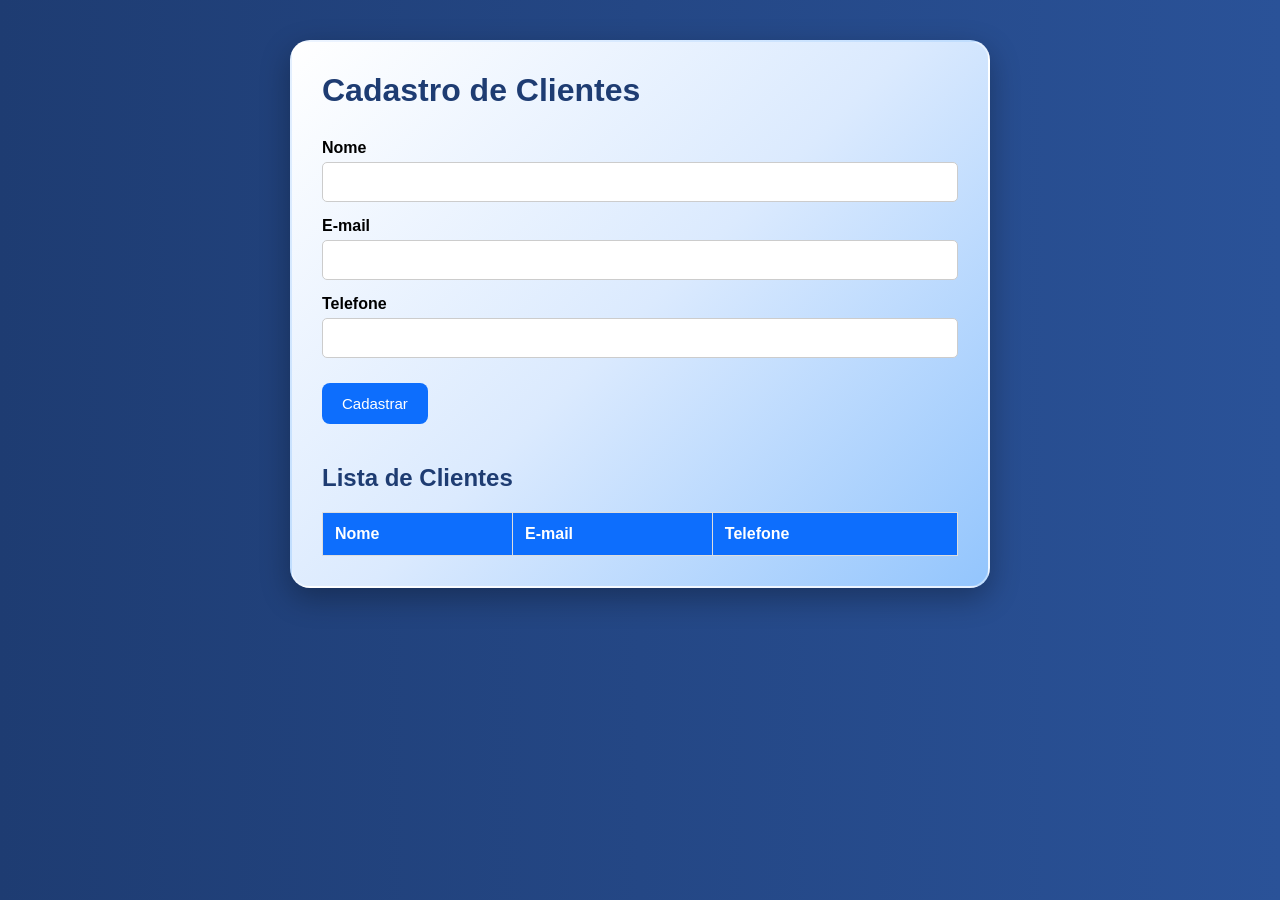
==== cadastro.html @ 735aa099 "Cadastro de clientes e pagina incial" ====
<!DOCTYPE html>
<html lang="pt-br">
<head>
    <meta charset="UTF-8">
    <meta name="viewport" content="width=device-width, initial-scale=1.0">
    <title>Cadastro de Clientes</title>

    <link rel="stylesheet" href="style.css">
</head>

<body>

    <div class="container">

        <h1>Cadastro de Clientes</h1>

        <div class="form-group">
            <label>Nome</label>
            <input type="text" id="nome">
        </div>

        <div class="form-group">
            <label>E-mail</label>
            <input type="email" id="email">
        </div>

        <div class="form-group">
            <label>Telefone</label>
            <input type="text" id="telefone">
        </div>

        <button onclick="cadastrarCliente()">Cadastrar</button>

        <h2>Lista de Clientes</h2>

        <table>

            <thead>
                <tr>
                    <th>Nome</th>
                    <th>E-mail</th>
                    <th>Telefone</th>
                </tr>
            </thead>

            <tbody id="tabelaClientes"></tbody>

        </table>

    </div>

    <script src="script.js"></script>

</body>
</html>
---- style.css ----
*{
    margin: 0;
    padding: 0;
    box-sizing: border-box;
    font-family: Arial, Helvetica, sans-serif;
}

body{
    background: linear-gradient(to right, #1e3c72, #2a5298);
    padding: 40px;
}

.container{
    width: 700px;
    margin: auto;
    background: linear-gradient(135deg, #ffffff, #dbeafe, #93c5fd);
    padding: 30px;
    border-radius: 20px;
    box-shadow: 0 10px 30px rgba(0,0,0,0.3);
    border: 2px solid rgba(255,255,255,0.4);
}

h1{
    margin-bottom: 30px;
    color: #1e3c72;
}

.form-group{
    margin-bottom: 15px;
}

label{
    display: block;
    margin-bottom: 5px;
    font-weight: bold;
}

input{
    width: 100%;
    padding: 10px;
    border: 1px solid #ccc;
    border-radius: 5px;
    font-size: 16px;
}

button{
    margin-top: 10px;
    padding: 12px 20px;
    background-color: #0d6efd;
    color: white;
    border: none;
    border-radius: 8px;
    cursor: pointer;
    font-size: 15px;
    transition: 0.3s;
}

button:hover{
    background-color: #0b5ed7;
    transform: scale(1.03);
}

h2{
    margin-top: 40px;
    margin-bottom: 20px;
    color: #1e3c72;
}

table{
    width: 100%;
    border-collapse: collapse;
}

thead{
    background-color: #0d6efd;
    color: white;
}

th, td{
    padding: 12px;
    text-align: left;
    border: 1px solid #ddd;
}

tbody tr:nth-child(even){
    background-color: #f2f2f2;
}

.home-container{
    width: 600px;
    margin: 120px auto;
    text-align: center;
    background: linear-gradient(135deg, #ffffff, #dbeafe, #93c5fd);
    padding: 50px;
    border-radius: 20px;
    box-shadow: 0 10px 30px rgba(0,0,0,0.3);
}

.home-container h1{
    font-size: 40px;
    margin-bottom: 20px;
    color: #1e3c72;
}

.home-container p{
    font-size: 18px;
    margin-bottom: 30px;
    color: #333;
}

.home-container button{
    padding: 15px 30px;
    font-size: 18px;
}
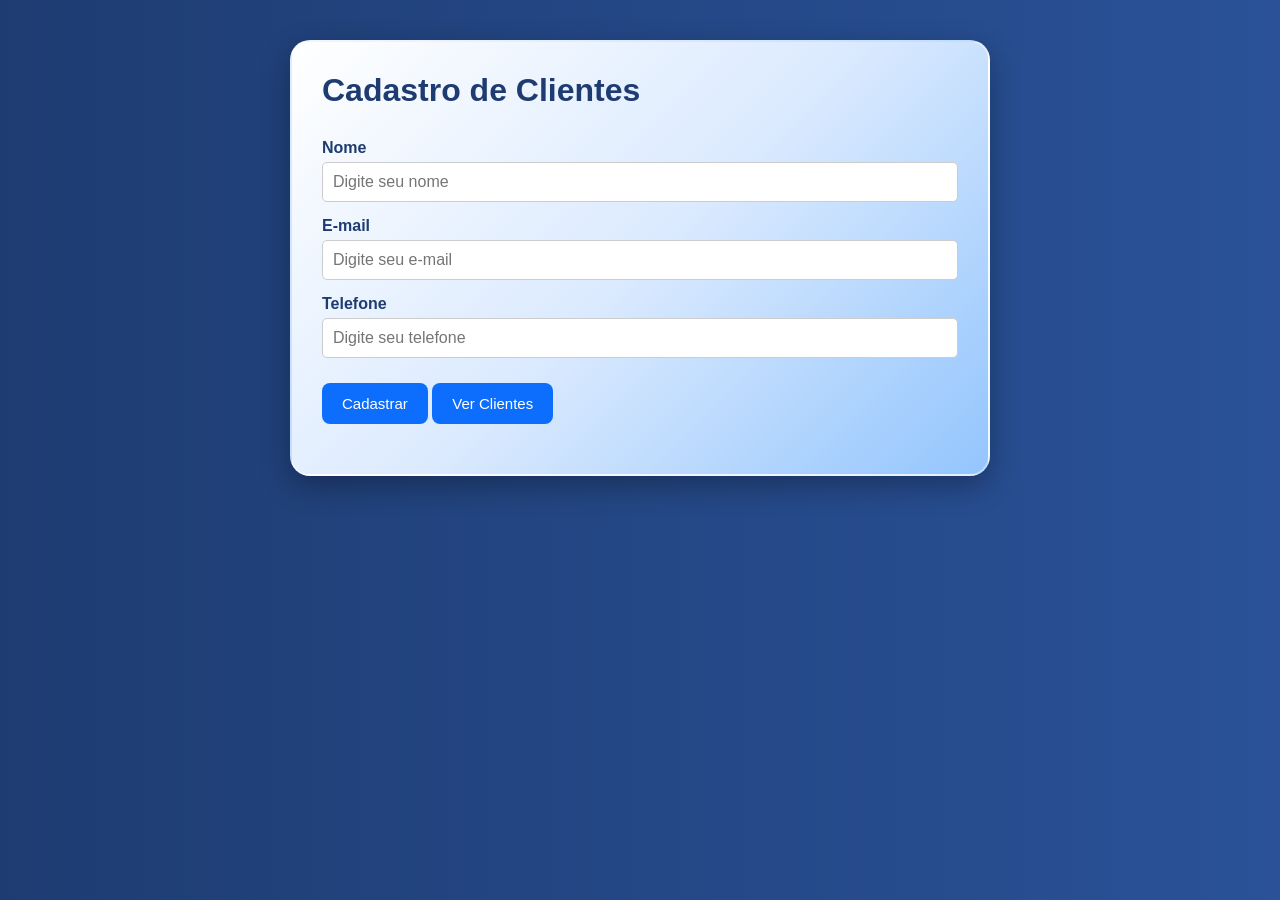
==== commit ac8e75e7: "Cadastro de clientes comcluido" ====
--- a/cadastro.html
+++ b/cadastro.html
@@ -1,5 +1,6 @@
 <!DOCTYPE html>
 <html lang="pt-br">
+
 <head>
     <meta charset="UTF-8">
     <meta name="viewport" content="width=device-width, initial-scale=1.0">
@@ -16,36 +17,33 @@
 
         <div class="form-group">
             <label>Nome</label>
-            <input type="text" id="nome">
+            <input type="text" id="nome" placeholder="Digite seu nome">
+            <small id="erroNome" class="erro"></small>
         </div>
 
         <div class="form-group">
             <label>E-mail</label>
-            <input type="email" id="email">
+            <input type="email" id="email" placeholder="Digite seu e-mail">
+            <small id="erroEmail" class="erro"></small>
         </div>
 
         <div class="form-group">
             <label>Telefone</label>
-            <input type="text" id="telefone">
+            <input type="text" id="telefone" placeholder="Digite seu telefone">
+            <small id="erroTelefone" class="erro"></small>
         </div>
 
-        <button onclick="cadastrarCliente()">Cadastrar</button>
+        <button onclick="cadastrarCliente()">
+            Cadastrar
+        </button>
+        
 
-        <h2>Lista de Clientes</h2>
-
-        <table>
-
-            <thead>
-                <tr>
-                    <th>Nome</th>
-                    <th>E-mail</th>
-                    <th>Telefone</th>
-                </tr>
-            </thead>
-
-            <tbody id="tabelaClientes"></tbody>
-
-        </table>
+        <a href="clientes.html">
+            <button type="button">
+                Ver Clientes
+            </button>
+        </a>
+    <p id="mensagem"></p>
 
     </div>
 
--- a/style.css
+++ b/style.css
@@ -9,6 +9,8 @@
     background: linear-gradient(to right, #1e3c72, #2a5298);
     padding: 40px;
 }
+
+/* Página de cadastro */
 
 .container{
     width: 700px;
@@ -33,6 +35,7 @@
     display: block;
     margin-bottom: 5px;
     font-weight: bold;
+    color: #1e3c72;
 }
 
 input{
@@ -86,6 +89,8 @@
     background-color: #f2f2f2;
 }
 
+/* Página inicial */
+
 .home-container{
     width: 600px;
     margin: 120px auto;
@@ -94,6 +99,7 @@
     padding: 50px;
     border-radius: 20px;
     box-shadow: 0 10px 30px rgba(0,0,0,0.3);
+    border: 2px solid rgba(255,255,255,0.4);
 }
 
 .home-container h1{
@@ -111,4 +117,104 @@
 .home-container button{
     padding: 15px 30px;
     font-size: 18px;
+}  
+
+/*Área dos cards*/
+/* Área dos cards */
+
+#listaClientes{
+    margin-top: 30px;
+
+    display: grid;
+
+    grid-template-columns: repeat(auto-fit, minmax(250px, 1fr));
+
+    gap: 20px;
+}
+
+/* Card */
+
+.card{
+    background: white;
+
+    padding: 20px;
+
+    border-radius: 10px;
+
+    border: 1px solid #e5e5e5;
+
+    box-shadow: 0 2px 8px rgba(0,0,0,0.08);
+
+    transition: 0.2s;
+}
+
+.card:hover{
+    transform: translateY(-3px);
+}
+
+/* Nome */
+
+.card h3{
+    color: #2563eb;
+
+    margin-bottom: 15px;
+
+    font-size: 24px;
+}
+
+/* Textos */
+
+.card p{
+    margin-bottom: 10px;
+
+    color: #333;
+
+    font-size: 15px;
+
+    line-height: 1.4;
+}
+
+/* Botão excluir */
+
+.btn-excluir{
+    margin-top: 10px;
+
+    padding: 8px 14px;
+
+    background-color: #4f46e5;
+
+    color: white;
+
+    border: none;
+
+    border-radius: 6px;
+
+    cursor: pointer;
+
+    font-size: 14px;
+
+    transition: 0.2s;
+}
+
+.btn-excluir:hover{
+    background-color: #4338ca;
+}
+
+.erro{
+    color:red;
+    font-size: 14px;
+    display: block;
+    margin-top: 5px;
+}
+
+/* Mensagem de erro*/
+
+#mensagem{
+    margin-top: 20px;
+    font-weight: bold;
+    color: green;
+}
+
+.input-erro{
+    border: 2px solid red;
 }
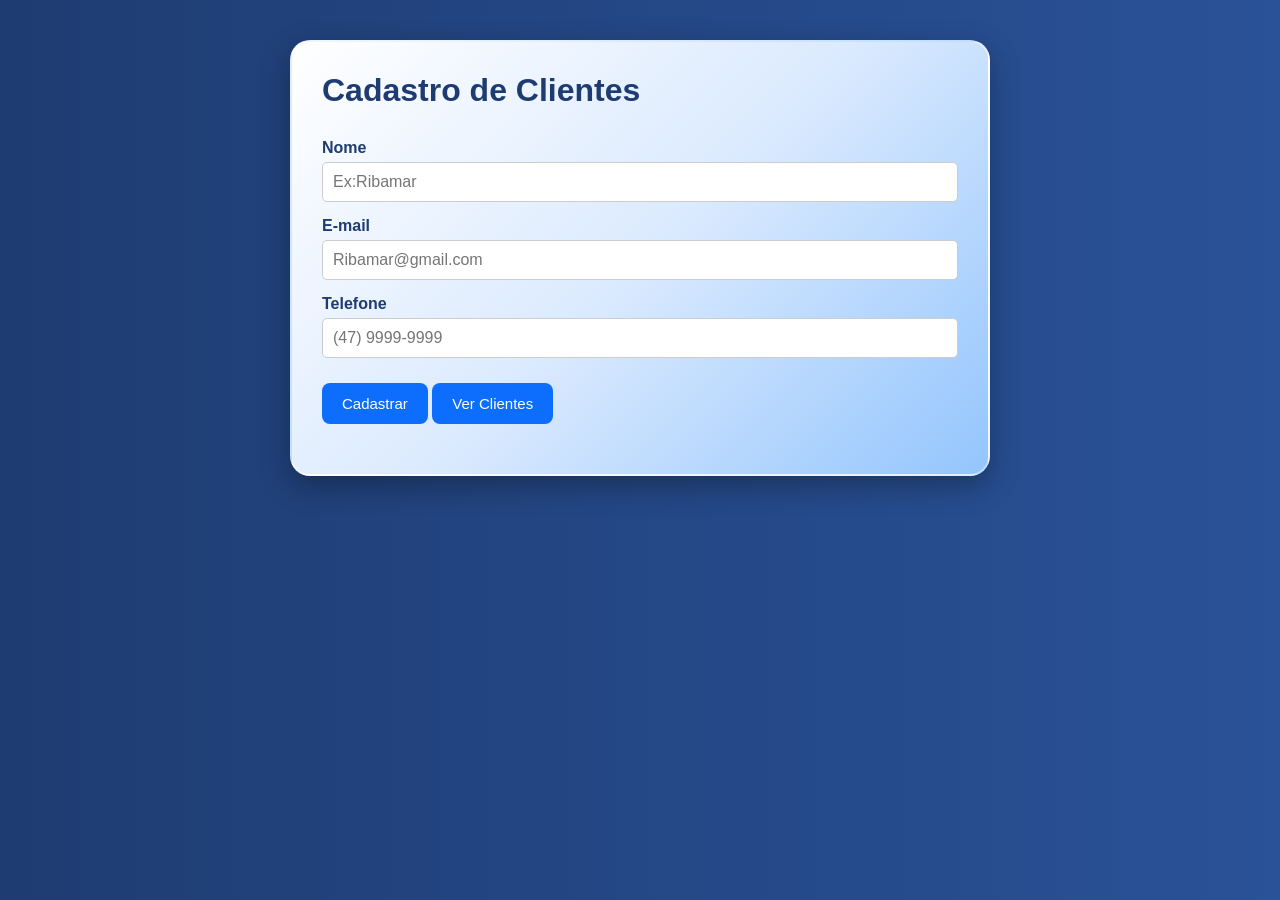
==== commit ed6179bf: "botão de editar" ====
--- a/cadastro.html
+++ b/cadastro.html
@@ -17,19 +17,19 @@
 
         <div class="form-group">
             <label>Nome</label>
-            <input type="text" id="nome" placeholder="Digite seu nome">
+            <input type="text" id="nome" placeholder="Ex:Ribamar">
             <small id="erroNome" class="erro"></small>
         </div>
 
         <div class="form-group">
             <label>E-mail</label>
-            <input type="email" id="email" placeholder="Digite seu e-mail">
+            <input type="email" id="email" placeholder="Ribamar@gmail.com">
             <small id="erroEmail" class="erro"></small>
         </div>
 
         <div class="form-group">
             <label>Telefone</label>
-            <input type="text" id="telefone" placeholder="Digite seu telefone">
+            <input type="text" id="telefone" placeholder="(47) 9999-9999">
             <small id="erroTelefone" class="erro"></small>
         </div>
 
--- a/style.css
+++ b/style.css
@@ -217,4 +217,22 @@
 
 .input-erro{
     border: 2px solid red;
+}
+
+/* Área dos botões */
+
+.acoes{
+    display: flex;
+    gap: 10px;
+    margin-top: 15px;
+}
+
+/* Botão editar */
+
+.btn-editar{
+    background-color: #f59e0b;
+}
+
+.btn-editar:hover{
+    background-color: #d97706;
 }
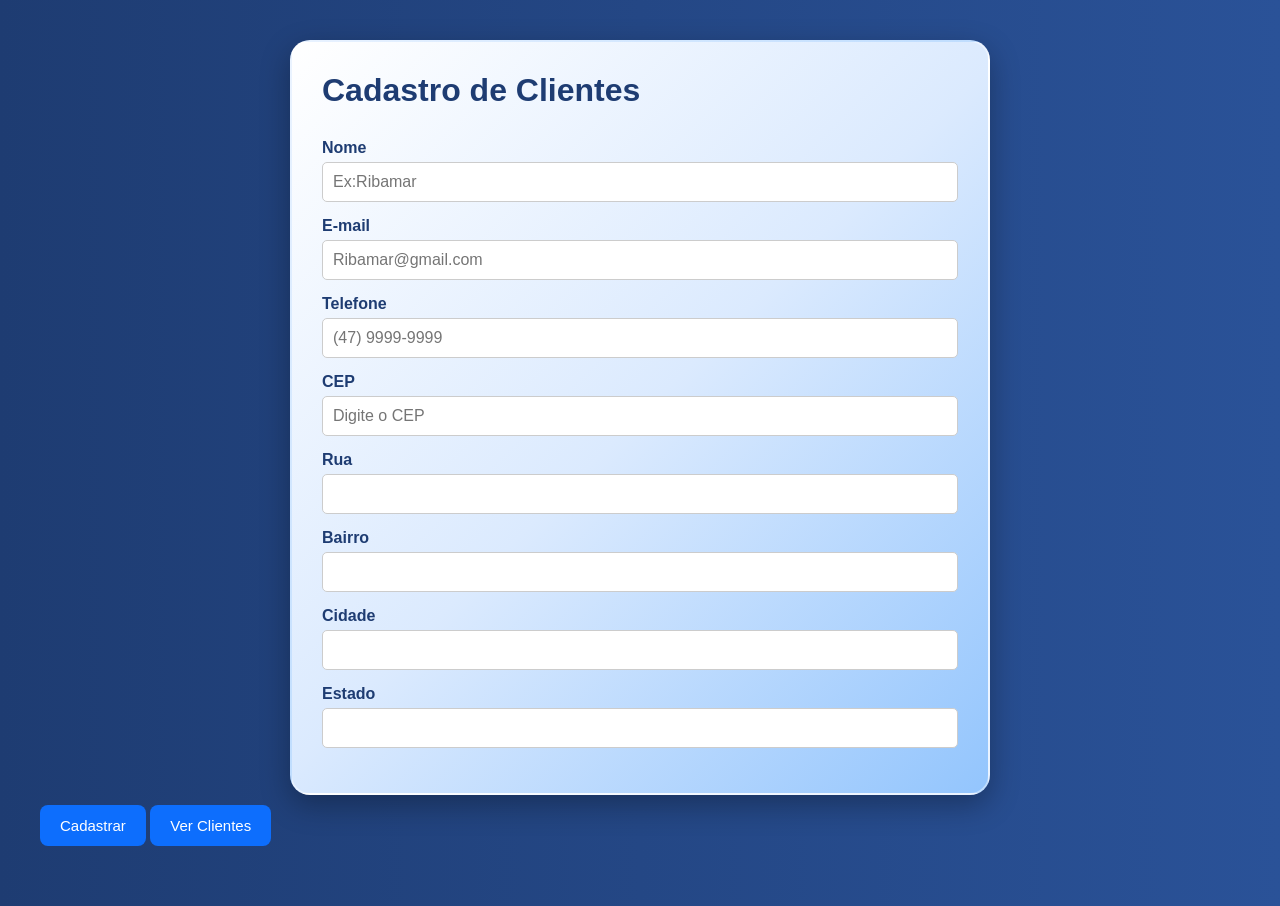
==== commit 8606db9f: "Fiz a parte de api" ====
--- a/cadastro.html
+++ b/cadastro.html
@@ -33,6 +33,64 @@
             <small id="erroTelefone" class="erro"></small>
         </div>
 
+        <div class="form-group">
+
+        <label>CEP</label>
+        
+        <input type="text"
+                id="cep"
+                placeholder="Digite o CEP"
+                onblur="buscarCEP()"            
+                >
+        </div>
+
+        <div class="form-group">
+
+            <label>Rua</label>
+            <input type="text"
+                    id="rua"
+                    >
+        </div>
+
+        <div class="form-group">
+            
+            <label>Bairro</label>
+
+            <input type="text"
+                    id="bairro"
+                    >
+
+        </div>
+         <div class="form-group">
+
+            <label>Cidade</label>
+
+            <input
+            type="text"
+            id="cidade"
+                        >
+
+        </div>
+        <div class="form-group">
+
+        <label>Estado</label>
+
+            <input
+            type="text"
+         id="estado"
+                    >
+
+</div>
+
+
+
+        </div>
+
+       
+
+
+
+
         <button onclick="cadastrarCliente()">
             Cadastrar
         </button>
--- a/style.css
+++ b/style.css
@@ -59,7 +59,7 @@
 }
 
 button:hover{
-    background-color: #0b5ed7;
+    background-color: #0bd778;
     transform: scale(1.03);
 }
 
@@ -181,7 +181,7 @@
 
     padding: 8px 14px;
 
-    background-color: #4f46e5;
+    background-color: #eb2525;
 
     color: white;
 
@@ -197,7 +197,7 @@
 }
 
 .btn-excluir:hover{
-    background-color: #4338ca;
+    background-color: #1e6fe9;
 }
 
 .erro{
@@ -230,9 +230,16 @@
 /* Botão editar */
 
 .btn-editar{
-    background-color: #f59e0b;
+    background-color: #0bf574;
 }
 
 .btn-editar:hover{
-    background-color: #d97706;
+    background-color: #1e6fe9;
+}
+
+.logo{
+
+    width: 120px;
+
+    margin-bottom: 20px;
 }
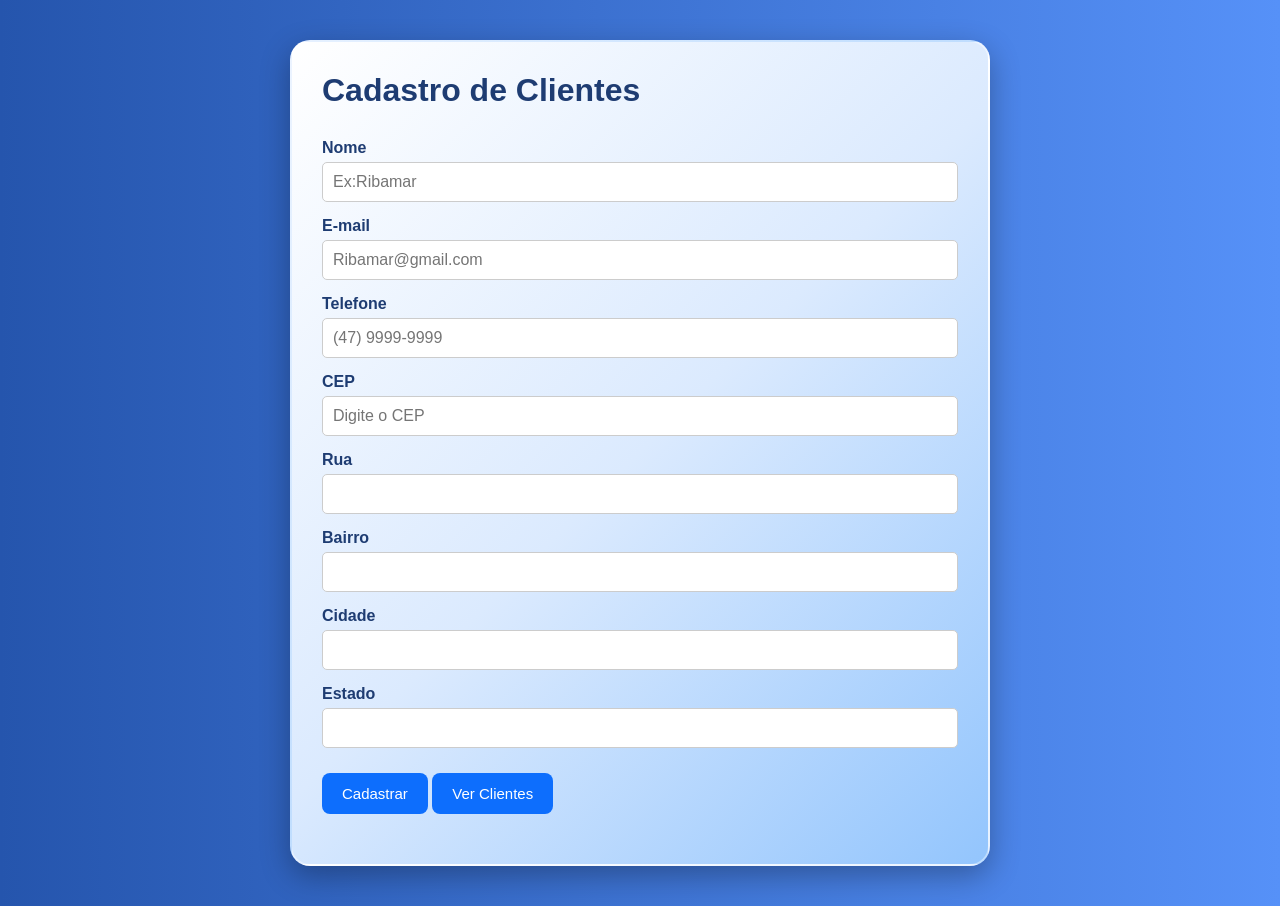
==== commit d8e21e0c: "Botões novos" ====
--- a/cadastro.html
+++ b/cadastro.html
@@ -44,6 +44,7 @@
                 >
         </div>
 
+    
         <div class="form-group">
 
             <label>Rua</label>
@@ -81,17 +82,13 @@
                     >
 
 </div>
+                            
 
 
 
-        </div>
+        
 
-       
-
-
-
-
-        <button onclick="cadastrarCliente()">
+       <button onclick="cadastrarCliente()">
             Cadastrar
         </button>
         
@@ -101,7 +98,9 @@
                 Ver Clientes
             </button>
         </a>
-    <p id="mensagem"></p>
+    
+    
+        <p id="mensagem"></p>
 
     </div>
 
--- a/style.css
+++ b/style.css
@@ -6,14 +6,14 @@
 }
 
 body{
-    background: linear-gradient(to right, #1e3c72, #2a5298);
+    background: linear-gradient(to right, #2555ad, #5691f8);
     padding: 40px;
 }
 
 /* Página de cadastro */
 
 .container{
-    width: 700px;
+    width: 700px;   
     margin: auto;
     background: linear-gradient(135deg, #ffffff, #dbeafe, #93c5fd);
     padding: 30px;
@@ -242,4 +242,27 @@
     width: 120px;
 
     margin-bottom: 20px;
+}
+
+.endereco{
+
+    display: none;
+
+    margin-top: 15px;
+
+    padding-top: 10px;
+
+    border-top: 1px solid #ddd;
+}
+
+.btn-endereco{
+
+    margin-top: 10px;
+
+    background-color: #1e6fe9;
+}
+
+.btn-endereco:hover{
+
+    background-color: #475569;
 }
